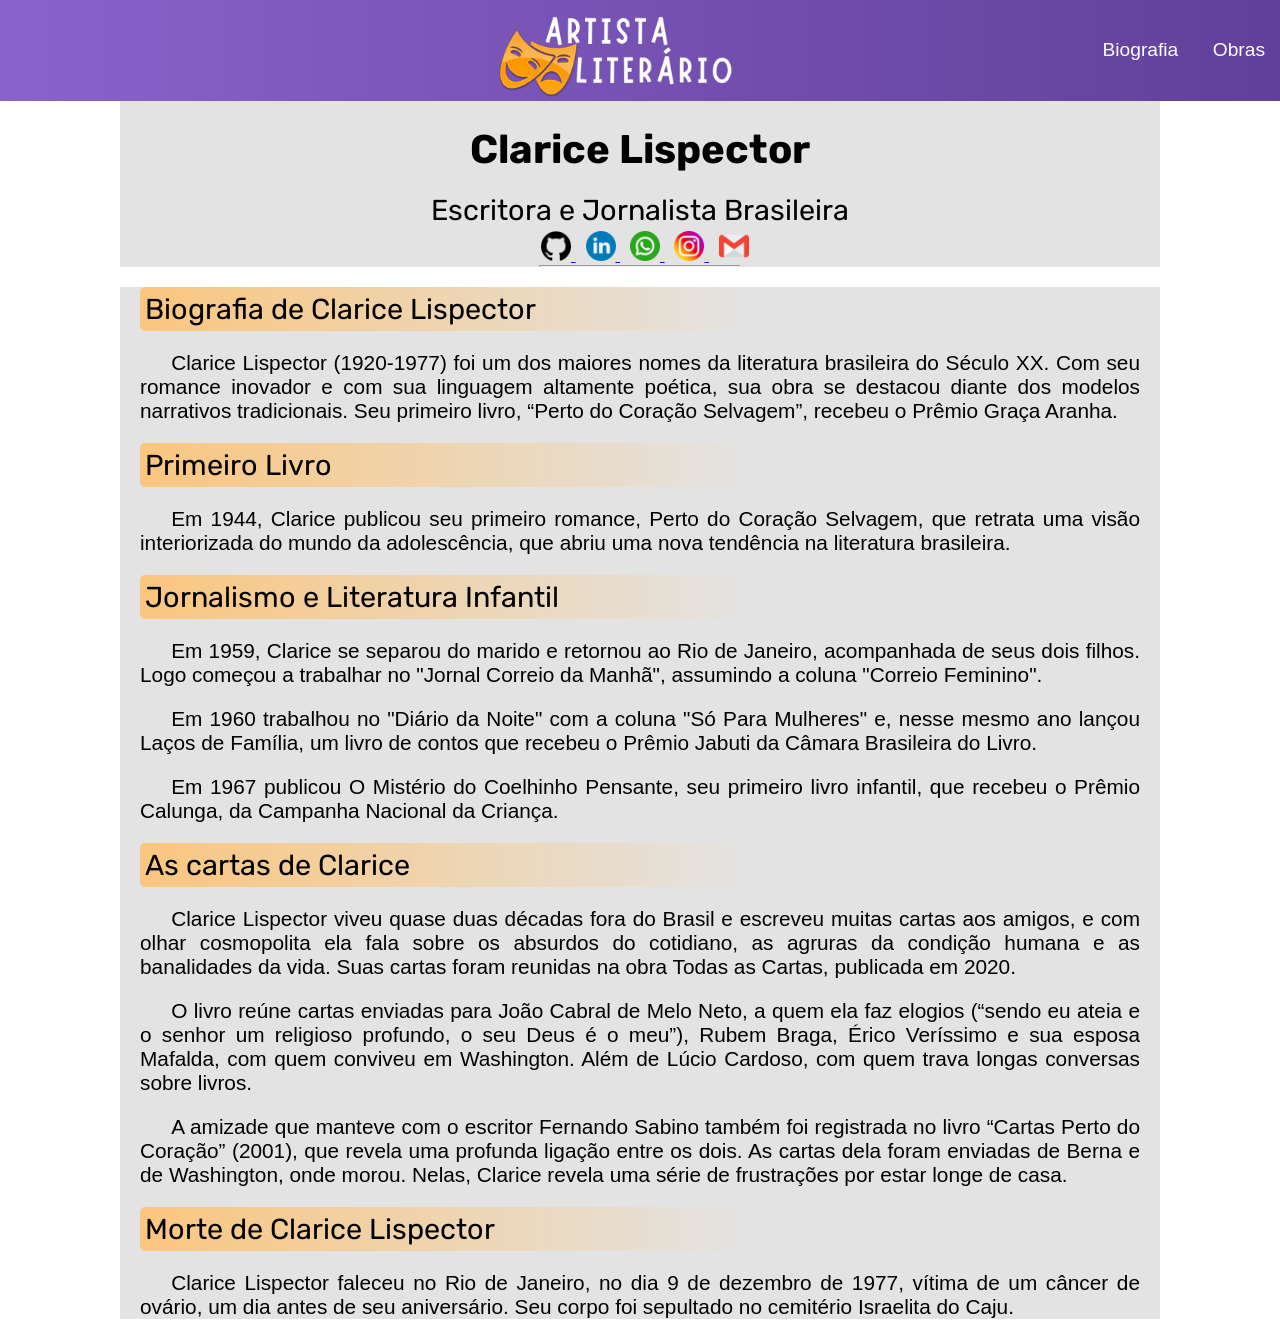
==== Faculdade/Site_Artista/index.html @ 5eda0602 "Atualização" ====
<!DOCTYPE html>
<html lang="pt-BR">
  <head>
    <meta charset="UTF-8" />
    <meta name="viewport" content="width=device-width, initial-scale=1.0" />
    <title>Artista Literário</title>
    <link rel="shortcut icon" href="favicon.ico" type="image/x-icon" />
    <link rel="stylesheet" href="style.css" />
  </head>

  <body>
    <header>
      <img src="imagens/logos/logo-1.1.png" alt="Logo Site" id="logo-header" />

      <nav id="caminhos">
        <a href="#">Biografia</a>
        <a href="#">Obras</a>
      </nav>
    </header>
    <main>
      <section id="corpo-conteudo">
        <h1>Clarice Lispector</h1>
        <h2 class="sub-conteudo">Escritora e Jornalista Brasileira</h2>
        <nav>
          <a href="https://github.com/Dev-Mateusrz">
            <img
              src="imagens/icones/github.png"
              alt="Logo GitHub"
              class="redes-sociais"
            />
          </a>
          <a href="https://www.linkedin.com/in/mateus-rodrigues-741440316/">
            <img
              src="imagens/icones/linkedin.png"
              alt="Logo Linkedin"
              class="redes-sociais"
            />
          </a>
          <a href="https://wa.me/qr/HX3PFXVALXNSA1 ">
            <img
              src="imagens/icones/whatsapp.png"
              alt="Logo Whatsapp"
              class="redes-sociais"
            />
          </a>
          <a href="https://www.instagram.com/dev_mateusrz?igsh=MXFpaDUzZHN6NTYwbg==">
            <img
              src="imagens/icones/social.png"
              alt="Logo Instagram"
              class="redes-sociais"
            />
          </a>
          <a href="mailto:mateus2608rodrigues@gmail.com">
            <img src="imagens/icones/gmail.png" alt="Logo Email" class="redes-sociais" />
          </a>
        </nav>
        <hr />
      </section>
      <section id="corpo-biografia">
        <h2 class="sub-biografia">Biografia de Clarice Lispector</h2>
        <p>
          Clarice Lispector (1920-1977) foi um dos maiores nomes da literatura brasileira
          do Século XX. Com seu romance inovador e com sua linguagem altamente poética,
          sua obra se destacou diante dos modelos narrativos tradicionais. Seu primeiro
          livro, “Perto do Coração Selvagem”, recebeu o Prêmio Graça Aranha.
        </p>
        <h2 class="sub-biografia">Primeiro Livro</h2>
        <p>
          Em 1944, Clarice publicou seu primeiro romance, Perto do Coração Selvagem, que
          retrata uma visão interiorizada do mundo da adolescência, que abriu uma nova
          tendência na literatura brasileira.
        </p>
        <h2 class="sub-biografia">Jornalismo e Literatura Infantil</h2>
        <p>
          Em 1959, Clarice se separou do marido e retornou ao Rio de Janeiro, acompanhada
          de seus dois filhos. Logo começou a trabalhar no "Jornal Correio da Manhã",
          assumindo a coluna "Correio Feminino".
        </p>
        <p>
          Em 1960 trabalhou no "Diário da Noite" com a coluna "Só Para Mulheres" e, nesse
          mesmo ano lançou Laços de Família, um livro de contos que recebeu o Prêmio
          Jabuti da Câmara Brasileira do Livro.
        </p>
        <p>
          Em 1967 publicou O Mistério do Coelhinho Pensante, seu primeiro livro infantil,
          que recebeu o Prêmio Calunga, da Campanha Nacional da Criança.
        </p>
        <h2 class="sub-biografia">As cartas de Clarice</h2>
        <p>
          Clarice Lispector viveu quase duas décadas fora do Brasil e escreveu muitas
          cartas aos amigos, e com olhar cosmopolita ela fala sobre os absurdos do
          cotidiano, as agruras da condição humana e as banalidades da vida. Suas cartas
          foram reunidas na obra Todas as Cartas, publicada em 2020.
        </p>
        <p>
          O livro reúne cartas enviadas para João Cabral de Melo Neto, a quem ela faz
          elogios (“sendo eu ateia e o senhor um religioso profundo, o seu Deus é o meu”),
          Rubem Braga, Érico Veríssimo e sua esposa Mafalda, com quem conviveu em
          Washington. Além de Lúcio Cardoso, com quem trava longas conversas sobre livros.
        </p>
        <p>
          A amizade que manteve com o escritor Fernando Sabino também foi registrada no
          livro “Cartas Perto do Coração” (2001), que revela uma profunda ligação entre os
          dois. As cartas dela foram enviadas de Berna e de Washington, onde morou. Nelas,
          Clarice revela uma série de frustrações por estar longe de casa.
        </p>
        <h2 class="sub-biografia">Morte de Clarice Lispector</h2>
        <p>
          Clarice Lispector faleceu no Rio de Janeiro, no dia 9 de dezembro de 1977,
          vítima de um câncer de ovário, um dia antes de seu aniversário. Seu corpo foi
          sepultado no cemitério Israelita do Caju.
        </p>
      </section>
    </main>
    <footer></footer>
  </body>
</html>
---- Faculdade/Site_Artista/style.css ----
@charset "UTF-8";
@import url('https://fonts.googleapis.com/css2?family=Rubik:ital,wght@0,300..900;1,300..900&display=swap');

* {
  margin: 0;
  padding: 0px;
}

body {
  font-family: Arial, Helvetica, sans-serif;
}

header {
  background-image: linear-gradient(to right, #8963ca, #61409b);
  text-align: center;
  padding-top: 10px;
  padding-left: 10px;
}

header > img {
  width: 300px;
  margin-bottom: -30px;
}

hr {
  margin: auto;
  width: 200px;
}

header > nav {
  position: relative;
  bottom: 40px;
  text-align: end;
}

header > nav > a {
  color: white;
  font-size: 1.2em;
  text-decoration: none;
  margin: 15px;
}

section {
  background-color: rgba(0, 0, 0, 0.11);
  margin: auto;
  max-width: 1000px;
  padding-left: 20px;
  padding-right: 20px;
}
section > h1 {
  font-family: 'Rubik', sans-serif;
  font-weight: bold;
  font-size: 2.5em;
  padding: 25px;
  margin-bottom: -25px;
}
.sub-conteudo {
  font-size: 1.8em;
  font-family: 'Rubik', sans-serif;
  font-weight: normal;
  padding-top: 20px;
  padding-bottom: 20px;
}
section#corpo-conteudo {
  text-align: center;
}

section#corpo-conteudo img {
  margin-top: -20px;
  padding-left: 10px;
  width: 30px;
}

section#corpo-biografia > p {
  font-size: 1.3em;
  margin-bottom: 20px;
  text-align: justify;
  text-indent: 1.5em;
}

.sub-biografia {
  background-image: linear-gradient(to right, #fac67e, #fdb55000);
  font-size: 1.8em;
  font-family: 'Rubik', sans-serif;
  font-weight: normal;
  max-width: 600px;
  padding: 5px;
  margin-top: 20px;
  margin-bottom: 20px;
  border-radius: 5px 0px 0px 5px;
}
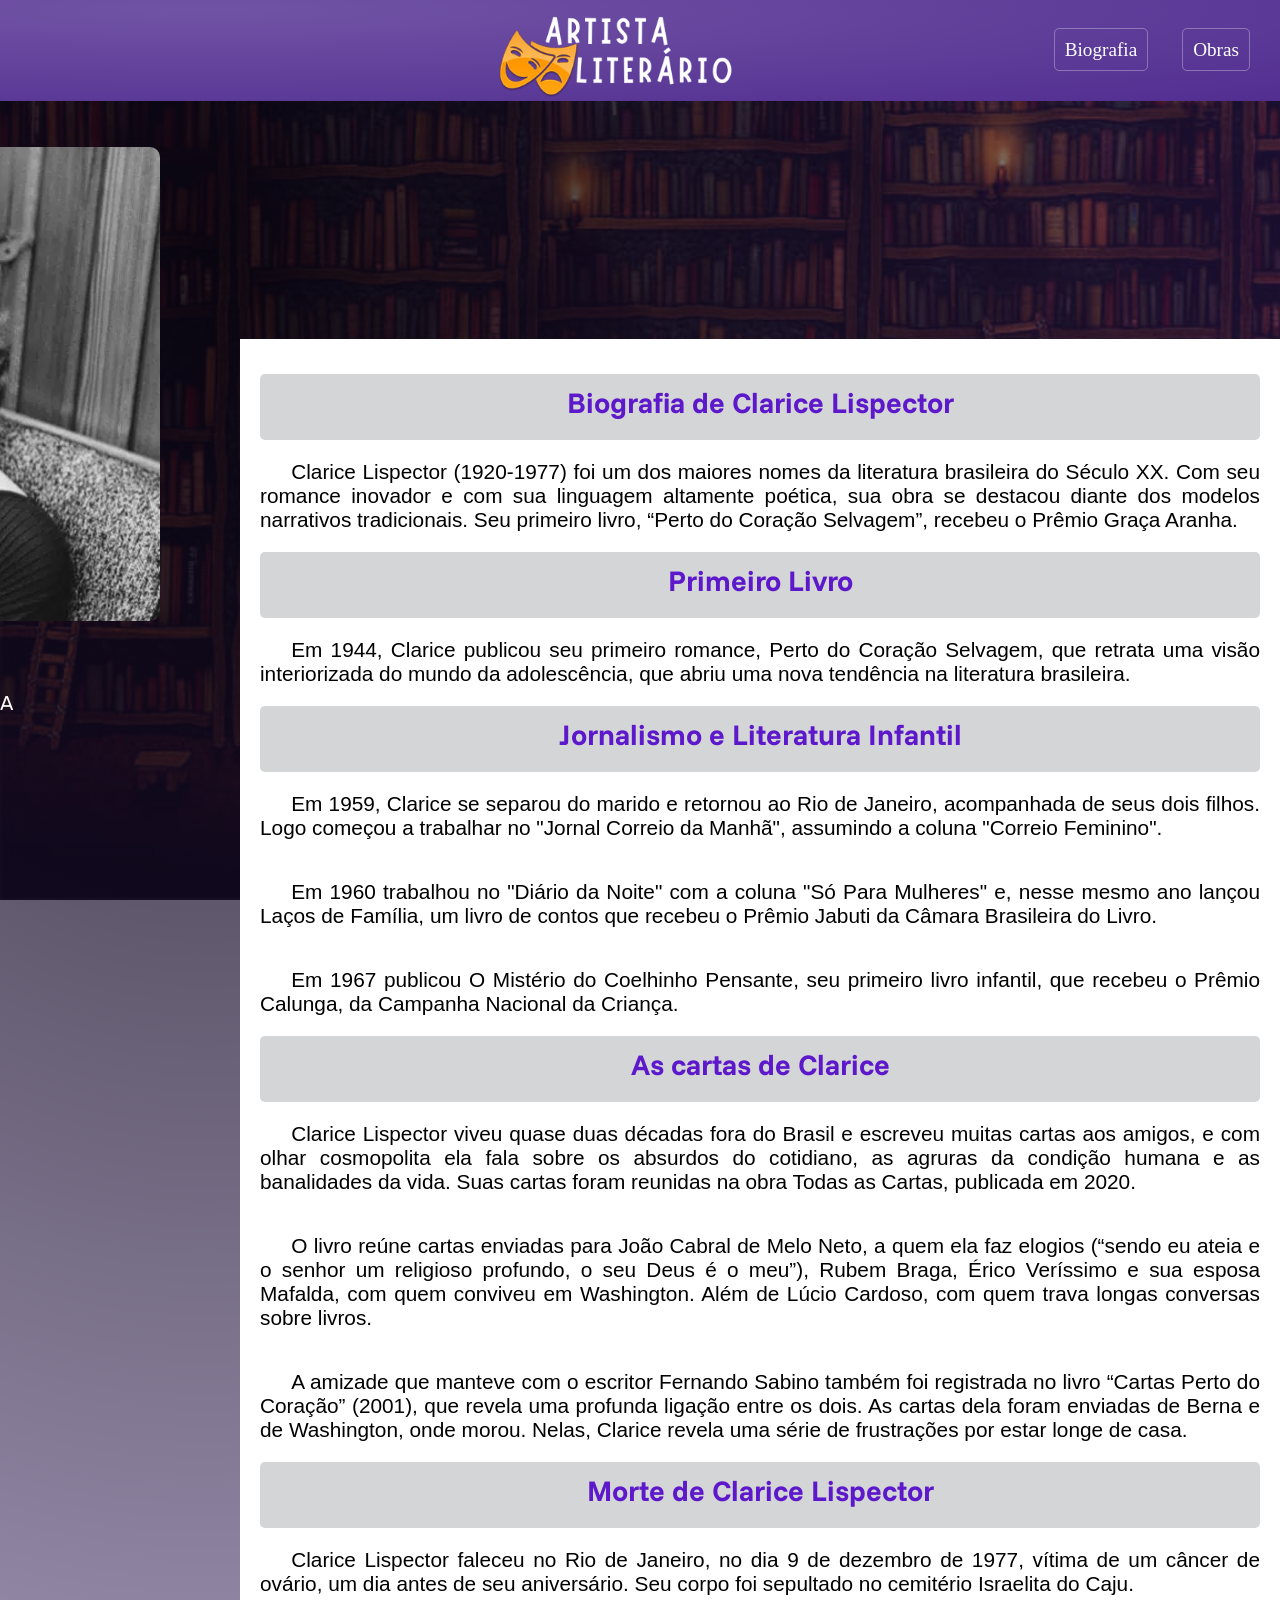
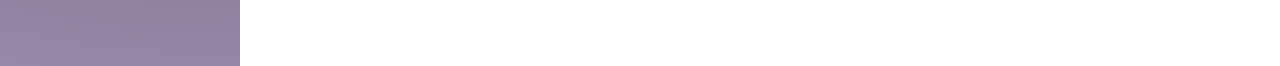
==== commit 3afbe398: "Nenhum pouco responsivo" ====
--- a/Faculdade/Site_Artista/index.html
+++ b/Faculdade/Site_Artista/index.html
@@ -55,6 +55,9 @@
           </a>
         </nav>
         <hr />
+      </section>
+      <section id="perfil">
+        <img src="imagens/clarice_lispectror.webp" alt="" />
       </section>
       <section id="corpo-biografia">
         <h2 class="sub-biografia">Biografia de Clarice Lispector</h2>
--- a/Faculdade/Site_Artista/style.css
+++ b/Faculdade/Site_Artista/style.css
@@ -1,4 +1,5 @@
 @charset "UTF-8";
+@import url('https://fonts.googleapis.com/css2?family=Funnel+Sans:ital,wght@0,300..800;1,300..800&display=swap');
 @import url('https://fonts.googleapis.com/css2?family=Rubik:ital,wght@0,300..900;1,300..900&display=swap');
 
 * {
@@ -7,11 +8,19 @@
 }
 
 body {
-  font-family: Arial, Helvetica, sans-serif;
+  background-image: url(imagens/fundo.jpg);
+  background-repeat: no-repeat;
+  background-attachment: fixed;
+  background-size: cover;
 }
 
 header {
-  background-image: linear-gradient(to right, #8963ca, #61409b);
+  background: #522e91;
+  background-image: radial-gradient(
+    farthest-corner at 16% 10%,
+    hsla(0, 0%, 100%, 0.18) 0,
+    hsla(0, 0%, 100%, 0) 100%
+  );
   text-align: center;
   padding-top: 10px;
   padding-left: 10px;
@@ -34,18 +43,39 @@
 }
 
 header > nav > a {
+  text-decoration: none;
   color: white;
   font-size: 1.2em;
-  text-decoration: none;
-  margin: 15px;
+  margin-right: 30px;
+  padding: 10px;
+  border-radius: 5px;
+  border: 1px solid hsla(0, 0%, 100%, 0.3);
+}
+
+header > nav > a:hover {
+  border-radius: 5px;
+  font-size: 1.2em;
+  border: 1px solid hsla(0, 100%, 100%);
+  transition: border 0.2s ease-in;
+}
+
+main {
+  background: #522e9165;
+  background-image: radial-gradient(
+    farthest-corner at 16% 10%,
+    hsla(0, 0%, 0%, 0.726) 0,
+    hsla(0, 0%, 100%, 0) 100%
+  );
 }
 
 section {
-  background-color: rgba(0, 0, 0, 0.11);
-  margin: auto;
+  display: block;
+  background-color: rgb(255, 255, 255);
+  margin-left: auto;
   max-width: 1000px;
   padding-left: 20px;
   padding-right: 20px;
+  padding-bottom: 50px;
 }
 section > h1 {
   font-family: 'Rubik', sans-serif;
@@ -54,15 +84,33 @@
   padding: 25px;
   margin-bottom: -25px;
 }
+
+section#perfil {
+  background-color: rgba(255, 255, 255, 0);
+  position: relative;
+  bottom: 150px;
+  right: 800px;
+}
+
+section#perfil img {
+  width: 700px;
+  border-radius: 10px;
+}
+
 .sub-conteudo {
+  font-variant: small-caps;
   font-size: 1.8em;
   font-family: 'Rubik', sans-serif;
   font-weight: normal;
-  padding-top: 20px;
   padding-bottom: 20px;
 }
 section#corpo-conteudo {
+  color: white;
   text-align: center;
+  background-color: rgba(255, 255, 255, 0);
+  position: relative;
+  bottom: -510px;
+  right: 940px;
 }
 
 section#corpo-conteudo img {
@@ -71,21 +119,29 @@
   width: 30px;
 }
 
+section#corpo-biografia {
+  margin-top: -38%;
+  padding-top: 35px;
+}
+
 section#corpo-biografia > p {
+  font-family: Helvetica, sans-serif;
+  font-weight: lighter;
   font-size: 1.3em;
-  margin-bottom: 20px;
   text-align: justify;
   text-indent: 1.5em;
+  padding-top: 20px;
+  padding-bottom: 20px;
 }
 
 .sub-biografia {
-  background-image: linear-gradient(to right, #fac67e, #fdb55000);
+  background-color: rgb(212, 213, 214);
+  color: rgb(92, 24, 202);
+  font-family: 'Funnel Sans', sans-serif;
   font-size: 1.8em;
-  font-family: 'Rubik', sans-serif;
-  font-weight: normal;
-  max-width: 600px;
-  padding: 5px;
-  margin-top: 20px;
-  margin-bottom: 20px;
-  border-radius: 5px 0px 0px 5px;
+  font-weight: bold;
+  text-align: center;
+  padding-top: 10px;
+  padding-bottom: 20px;
+  border-radius: 5px;
 }
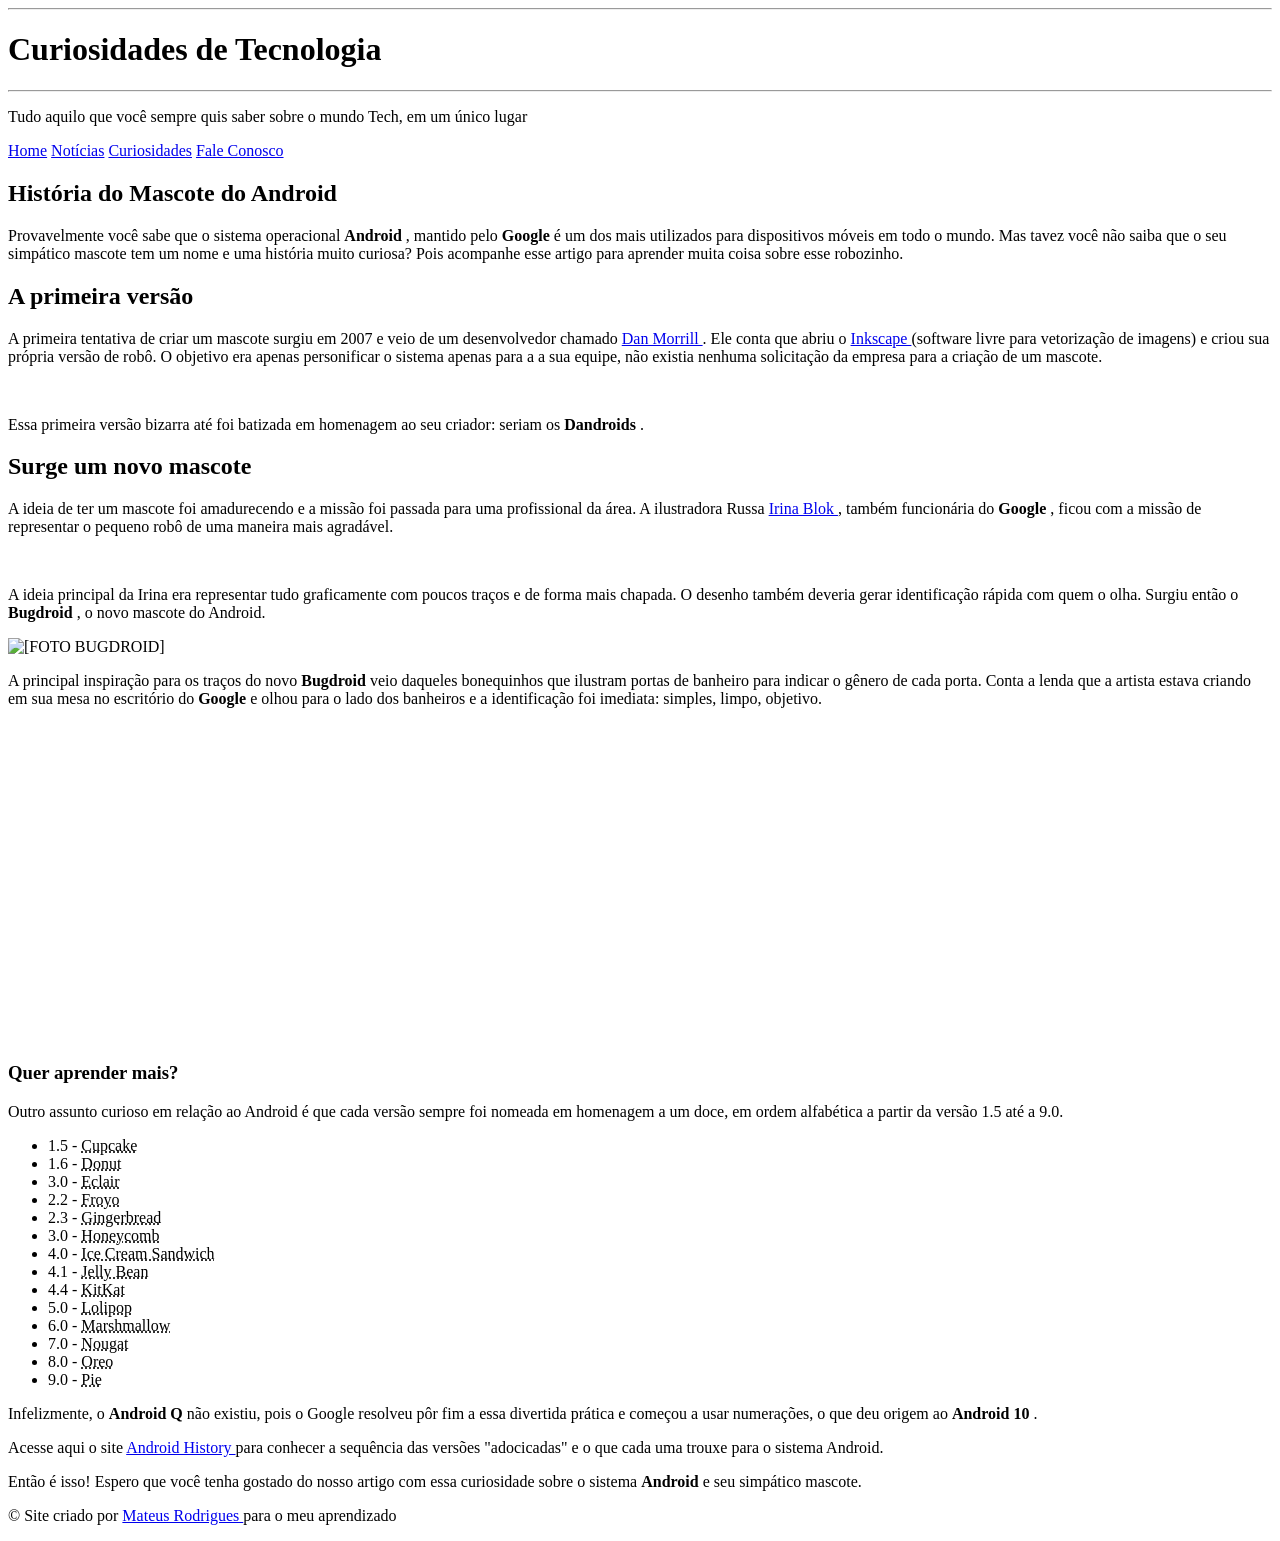
==== commit 261d8363: "atualização" ====
--- a/Faculdade/Site_Artista/index.html
+++ b/Faculdade/Site_Artista/index.html
@@ -3,118 +3,248 @@
   <head>
     <meta charset="UTF-8" />
     <meta name="viewport" content="width=device-width, initial-scale=1.0" />
-    <title>Artista Literário</title>
+    <title>Site do Android</title>
     <link rel="shortcut icon" href="favicon.ico" type="image/x-icon" />
     <link rel="stylesheet" href="style.css" />
   </head>
-
   <body>
     <header>
-      <img src="imagens/logos/logo-1.1.png" alt="Logo Site" id="logo-header" />
+      <hr />
+      <h1>Curiosidades de Tecnologia</h1>
+      <hr />
+      <p>Tudo aquilo que você sempre quis saber sobre o mundo Tech, em um único lugar</p>
 
-      <nav id="caminhos">
-        <a href="#">Biografia</a>
-        <a href="#">Obras</a>
+      <nav>
+        <a href="#">Home</a>
+        <a href="#">Notícias</a>
+        <a href="#">Curiosidades</a>
+        <a href="#">Fale Conosco</a>
       </nav>
     </header>
     <main>
-      <section id="corpo-conteudo">
-        <h1>Clarice Lispector</h1>
-        <h2 class="sub-conteudo">Escritora e Jornalista Brasileira</h2>
-        <nav>
-          <a href="https://github.com/Dev-Mateusrz">
-            <img
-              src="imagens/icones/github.png"
-              alt="Logo GitHub"
-              class="redes-sociais"
-            />
-          </a>
-          <a href="https://www.linkedin.com/in/mateus-rodrigues-741440316/">
-            <img
-              src="imagens/icones/linkedin.png"
-              alt="Logo Linkedin"
-              class="redes-sociais"
-            />
-          </a>
-          <a href="https://wa.me/qr/HX3PFXVALXNSA1 ">
-            <img
-              src="imagens/icones/whatsapp.png"
-              alt="Logo Whatsapp"
-              class="redes-sociais"
-            />
-          </a>
-          <a href="https://www.instagram.com/dev_mateusrz?igsh=MXFpaDUzZHN6NTYwbg==">
-            <img
-              src="imagens/icones/social.png"
-              alt="Logo Instagram"
-              class="redes-sociais"
-            />
-          </a>
-          <a href="mailto:mateus2608rodrigues@gmail.com">
-            <img src="imagens/icones/gmail.png" alt="Logo Email" class="redes-sociais" />
-          </a>
-        </nav>
-        <hr />
-      </section>
-      <section id="perfil">
-        <img src="imagens/clarice_lispectror.webp" alt="" />
-      </section>
-      <section id="corpo-biografia">
-        <h2 class="sub-biografia">Biografia de Clarice Lispector</h2>
-        <p>
-          Clarice Lispector (1920-1977) foi um dos maiores nomes da literatura brasileira
-          do Século XX. Com seu romance inovador e com sua linguagem altamente poética,
-          sua obra se destacou diante dos modelos narrativos tradicionais. Seu primeiro
-          livro, “Perto do Coração Selvagem”, recebeu o Prêmio Graça Aranha.
-        </p>
-        <h2 class="sub-biografia">Primeiro Livro</h2>
-        <p>
-          Em 1944, Clarice publicou seu primeiro romance, Perto do Coração Selvagem, que
-          retrata uma visão interiorizada do mundo da adolescência, que abriu uma nova
-          tendência na literatura brasileira.
-        </p>
-        <h2 class="sub-biografia">Jornalismo e Literatura Infantil</h2>
-        <p>
-          Em 1959, Clarice se separou do marido e retornou ao Rio de Janeiro, acompanhada
-          de seus dois filhos. Logo começou a trabalhar no "Jornal Correio da Manhã",
-          assumindo a coluna "Correio Feminino".
-        </p>
-        <p>
-          Em 1960 trabalhou no "Diário da Noite" com a coluna "Só Para Mulheres" e, nesse
-          mesmo ano lançou Laços de Família, um livro de contos que recebeu o Prêmio
-          Jabuti da Câmara Brasileira do Livro.
-        </p>
-        <p>
-          Em 1967 publicou O Mistério do Coelhinho Pensante, seu primeiro livro infantil,
-          que recebeu o Prêmio Calunga, da Campanha Nacional da Criança.
-        </p>
-        <h2 class="sub-biografia">As cartas de Clarice</h2>
-        <p>
-          Clarice Lispector viveu quase duas décadas fora do Brasil e escreveu muitas
-          cartas aos amigos, e com olhar cosmopolita ela fala sobre os absurdos do
-          cotidiano, as agruras da condição humana e as banalidades da vida. Suas cartas
-          foram reunidas na obra Todas as Cartas, publicada em 2020.
-        </p>
-        <p>
-          O livro reúne cartas enviadas para João Cabral de Melo Neto, a quem ela faz
-          elogios (“sendo eu ateia e o senhor um religioso profundo, o seu Deus é o meu”),
-          Rubem Braga, Érico Veríssimo e sua esposa Mafalda, com quem conviveu em
-          Washington. Além de Lúcio Cardoso, com quem trava longas conversas sobre livros.
-        </p>
-        <p>
-          A amizade que manteve com o escritor Fernando Sabino também foi registrada no
-          livro “Cartas Perto do Coração” (2001), que revela uma profunda ligação entre os
-          dois. As cartas dela foram enviadas de Berna e de Washington, onde morou. Nelas,
-          Clarice revela uma série de frustrações por estar longe de casa.
-        </p>
-        <h2 class="sub-biografia">Morte de Clarice Lispector</h2>
-        <p>
-          Clarice Lispector faleceu no Rio de Janeiro, no dia 9 de dezembro de 1977,
-          vítima de um câncer de ovário, um dia antes de seu aniversário. Seu corpo foi
-          sepultado no cemitério Israelita do Caju.
-        </p>
-      </section>
+      <article>
+        <h1>História do Mascote do Android</h1>
+        <p>
+          Provavelmente você sabe que o sistema operacional
+          <strong>Android</strong>
+          , mantido pelo
+          <strong>Google</strong>
+          é um dos mais utilizados para dispositivos móveis em todo o mundo. Mas tavez
+          você não saiba que o seu simpático mascote tem um nome e uma história muito
+          curiosa? Pois acompanhe esse artigo para aprender muita coisa sobre esse
+          robozinho.
+        </p>
+        <h2>A primeira versão</h2>
+        <p>
+          A primeira tentativa de criar um mascote surgiu em 2007 e veio de um
+          desenvolvedor chamado
+          <a
+            href="https://androidcommunity.com/dan-morrill-shows-us-the-android-mascot-that-almost-was-20130103/"
+            hreflang="pt-BR"
+            target="_blank"
+            rel="external"
+            class="links"
+          >
+            Dan Morrill
+          </a>
+          . Ele conta que abriu o
+          <a
+            href="https://inkscape.org/pt-br/"
+            hreflang="pt-BR"
+            target="_blank"
+            rel="external"
+            class="links"
+          >
+            Inkscape
+          </a>
+          (software livre para vetorização de imagens) e criou sua própria versão de robô.
+          O objetivo era apenas personificar o sistema apenas para a a sua equipe, não
+          existia nenhuma solicitação da empresa para a criação de um mascote.
+        </p>
+        <picture>
+          <source
+            media="(max-width: 600px)"
+            srcset="pacote-projeto/imagens/dan-droids-pq.png"
+          />
+          <img src="pacote-projeto/imagens/dan-droids.png" alt="[FOTO VERSÃO ANDROID]" />
+        </picture>
+        <p>
+          Essa primeira versão bizarra até foi batizada em homenagem ao seu criador:
+          seriam os
+          <strong>Dandroids</strong>
+          .
+        </p>
+        <h2>Surge um novo mascote</h2>
+        <p>
+          A ideia de ter um mascote foi amadurecendo e a missão foi passada para uma
+          profissional da área. A ilustradora Russa
+          <a
+            href="https://www.irinablok.com/"
+            hreflang="pt-br"
+            target="_blank"
+            rel="external"
+            class="links"
+          >
+            Irina Blok
+          </a>
+          , também funcionária do
+          <strong>Google</strong>
+          , ficou com a missão de representar o pequeno robô de uma maneira mais
+          agradável.
+        </p>
+        <picture>
+          <source
+            media="(max-width: 600px)"
+            srcset="pacote-projeto/imagens/irina-blok-pq.jpg"
+          />
+          <img src="pacote-projeto/imagens/irina-blok.jpg" alt="[FOTO IRINA BLOK]" />
+        </picture>
+        <p>
+          A ideia principal da Irina era representar tudo graficamente com poucos traços e
+          de forma mais chapada. O desenho também deveria gerar identificação rápida com
+          quem o olha. Surgiu então o
+          <strong>Bugdroid</strong>
+          , o novo mascote do Android.
+        </p>
+        <div id="img-bugdroid">
+          <img
+            src="pacote-projeto/imagens/bugdroid.png"
+            alt="[FOTO BUGDROID]"
+            id="bugdroid"
+            width="300px"
+          />
+        </div>
+        <p>
+          A principal inspiração para os traços do novo
+          <strong>Bugdroid</strong>
+          veio daqueles bonequinhos que ilustram portas de banheiro para indicar o gênero
+          de cada porta. Conta a lenda que a artista estava criando em sua mesa no
+          escritório do
+          <strong>Google</strong>
+          e olhou para o lado dos banheiros e a identificação foi imediata: simples,
+          limpo, objetivo.
+        </p>
+      </article>
+      <div class="video">
+        <iframe
+          width="560"
+          height="315"
+          src="https://www.youtube.com/embed/l2UDgpLz20M?si=90vuz01D_WdHDLEZ"
+          title="YouTube video player"
+          frameborder="0"
+          allow="accelerometer; autoplay; clipboard-write; encrypted-media; gyroscope; picture-in-picture; web-share"
+          referrerpolicy="strict-origin-when-cross-origin"
+          allowfullscreen
+        ></iframe>
+      </div>
+      <aside>
+        <h3>Quer aprender mais?</h3>
+        <p>
+          Outro assunto curioso em relação ao Android é que cada versão sempre foi nomeada
+          em homenagem a um doce, em ordem alfabética a partir da versão 1.5 até a 9.0.
+        </p>
+        <ul>
+          <li>
+            1.5 -
+            <abbr title="Bolo de Copo">Cupcake</abbr>
+          </li>
+          <li>
+            1.6 -
+            <abbr title="Rosquinha">Donut</abbr>
+          </li>
+          <li>
+            3.0 -
+            <abbr title="Bomba">Eclair</abbr>
+          </li>
+          <li>
+            2.2 -
+            <abbr title="Iogurte Congelado">Froyo</abbr>
+          </li>
+          <li>
+            2.3 -
+            <abbr title="Biscoito de Gengibre">Gingerbread</abbr>
+          </li>
+          <li>
+            3.0 -
+            <abbr title="Favo de Mel">Honeycomb</abbr>
+          </li>
+          <li>
+            4.0 -
+            <abbr title="Sanduíche de Sorvete">Ice Cream Sandwich</abbr>
+          </li>
+          <li>
+            4.1 -
+            <abbr title="Jujuba">Jelly Bean</abbr>
+          </li>
+          <li>
+            4.4 -
+            <abbr title="KitKat">KitKat</abbr>
+          </li>
+          <li>
+            5.0 -
+            <abbr title="Pirulito">Lolipop</abbr>
+          </li>
+          <li>
+            6.0 -
+            <abbr title="Marshmallow">Marshmallow</abbr>
+          </li>
+          <li>
+            7.0 -
+            <abbr title="Torrone">Nougat</abbr>
+          </li>
+          <li>
+            8.0 -
+            <abbr title="Oreo">Oreo</abbr>
+          </li>
+          <li>
+            9.0 -
+            <abbr title="Torta">Pie</abbr>
+          </li>
+        </ul>
+        <p>
+          Infelizmente, o
+          <strong>Android Q</strong>
+          não existiu, pois o Google resolveu pôr fim a essa divertida prática e começou a
+          usar numerações, o que deu origem ao
+          <strong>Android 10</strong>
+          .
+        </p>
+        <p>
+          Acesse aqui o site
+          <a
+            href="https://www.android.com/intl/pt-BR_br/what-is-android/"
+            hreflang="pt-BR"
+            target="_blank"
+            rel="external"
+            class="links"
+          >
+            Android History
+          </a>
+          para conhecer a sequência das versões "adocicadas" e o que cada uma trouxe para
+          o sistema Android.
+        </p>
+      </aside>
+      <p>
+        Então é isso! Espero que você tenha gostado do nosso artigo com essa curiosidade
+        sobre o sistema
+        <strong>Android</strong>
+        e seu simpático mascote.
+      </p>
     </main>
-    <footer></footer>
+    <footer>
+      <p>
+        &copy; Site criado por
+        <a
+          href="https://x.com/iam_tteuw021?mx=2"
+          hreflang="pt-BR"
+          target="_blank"
+          rel="external"
+          class="link-especial"
+        >
+          Mateus Rodrigues
+        </a>
+        para o meu aprendizado
+      </p>
+    </footer>
   </body>
 </html>
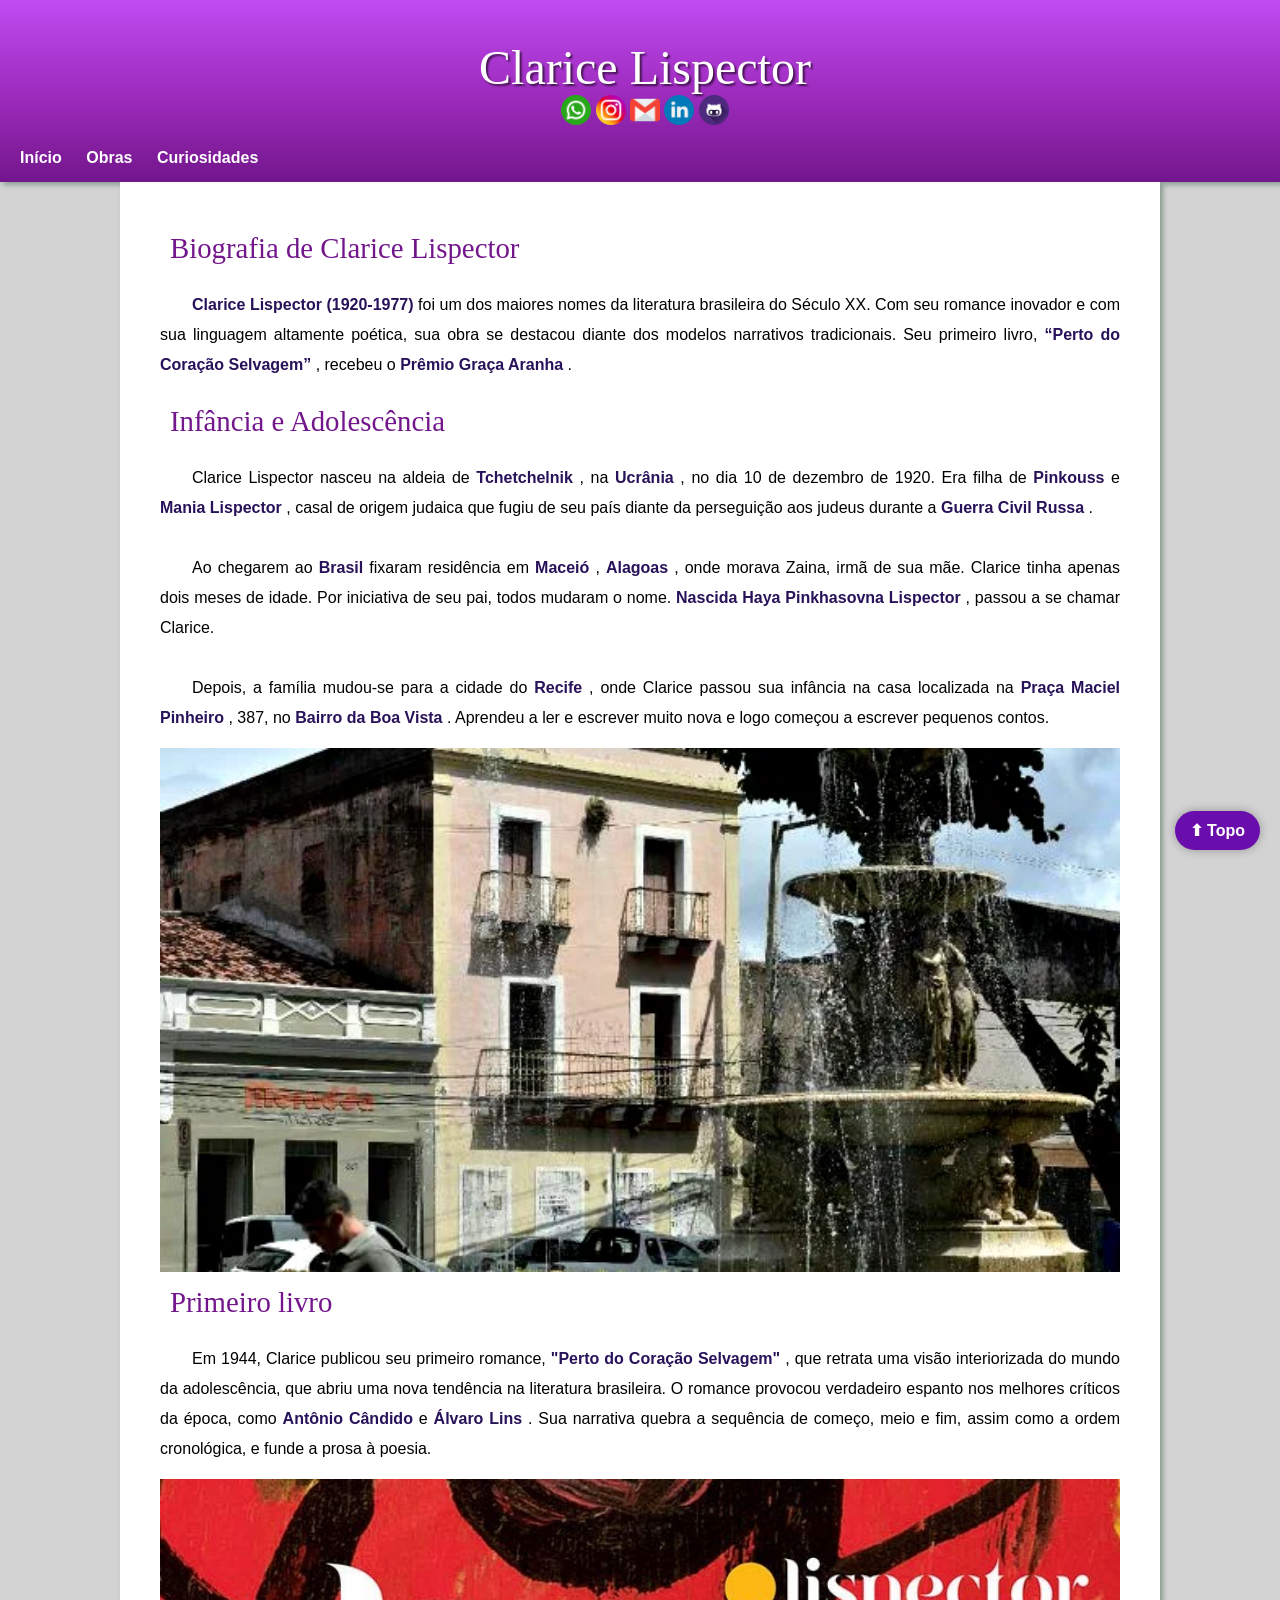
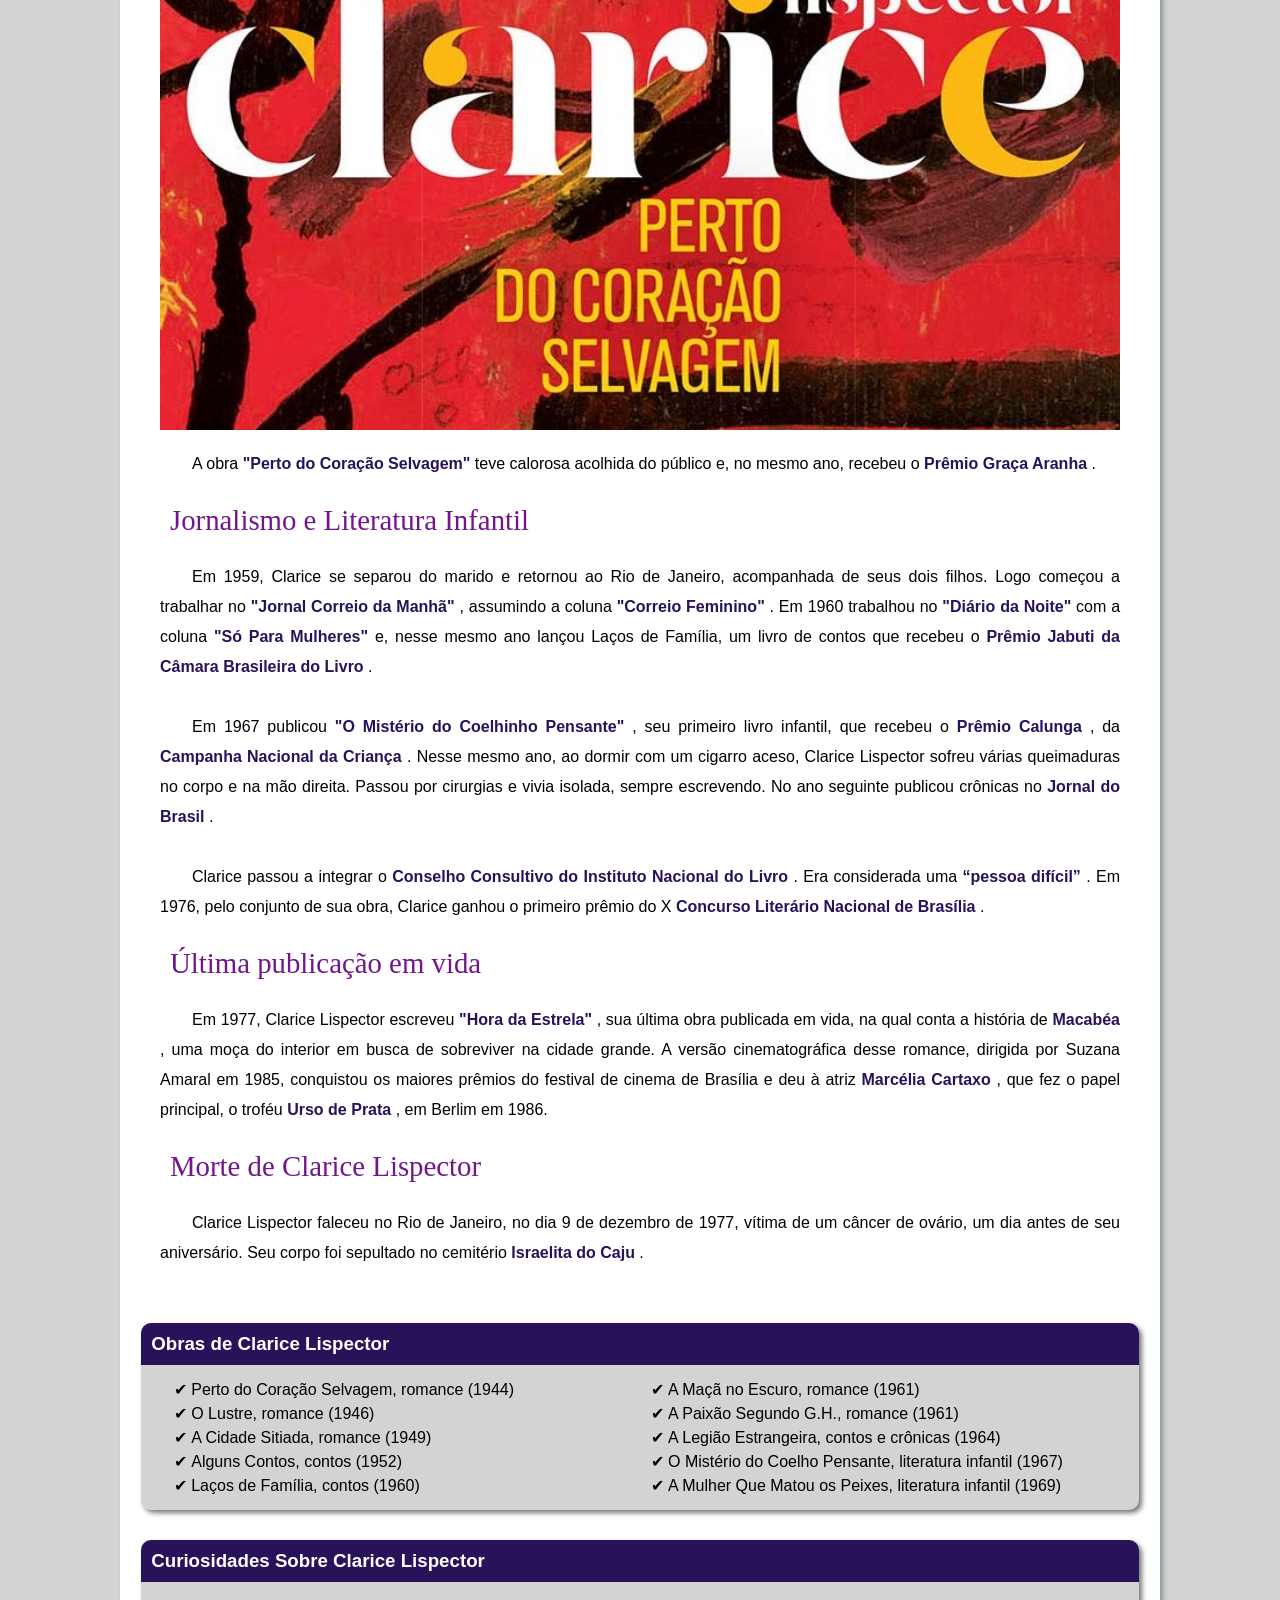
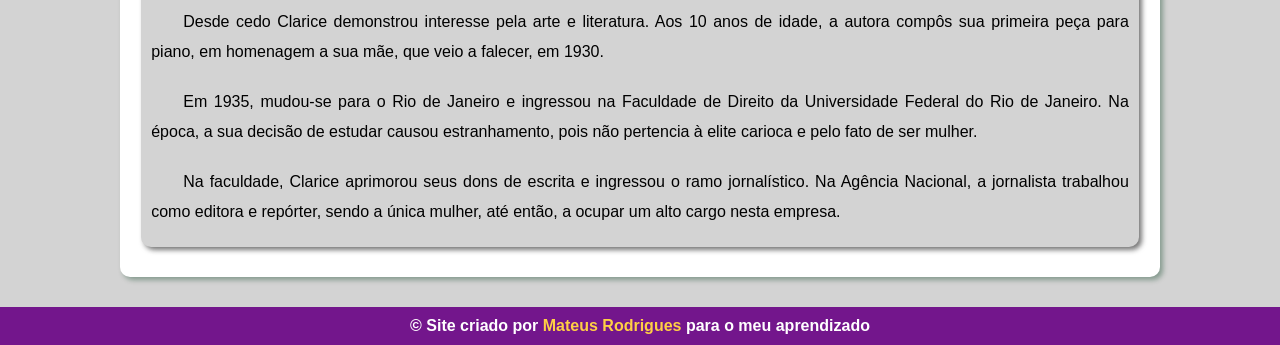
==== commit 60114719: "Atualização" ====
--- a/Faculdade/Site_Artista/index.html
+++ b/Faculdade/Site_Artista/index.html
@@ -3,248 +3,229 @@
   <head>
     <meta charset="UTF-8" />
     <meta name="viewport" content="width=device-width, initial-scale=1.0" />
-    <title>Site do Android</title>
-    <link rel="shortcut icon" href="favicon.ico" type="image/x-icon" />
-    <link rel="stylesheet" href="style.css" />
+    <title>Artista Literário</title>
+    <link rel="shortcut icon" href="src/imagens/icons/favicon.ico" type="image/x-icon" />
+    <link rel="stylesheet" href="src/styles/style.css" />
   </head>
   <body>
     <header>
-      <hr />
-      <h1>Curiosidades de Tecnologia</h1>
-      <hr />
-      <p>Tudo aquilo que você sempre quis saber sobre o mundo Tech, em um único lugar</p>
+      <h1>Clarice Lispector</h1>
+      <div id="redes-sociais">
+        <img src="src/imagens/icons/whatsapp.png" alt="Icone Whatsapp" />
+        <img src="src/imagens/icons/social.png" alt="Icone Instagram" />
+        <img src="src/imagens/icons/gmail.png" alt="Icone Gmail" />
+        <img src="src/imagens/icons/linkedin.png" alt="Icone Linkedin" />
+        <img src="src/imagens/icons/github.png" alt="Icone GitHub" />
+      </div>
 
       <nav>
-        <a href="#">Home</a>
-        <a href="#">Notícias</a>
-        <a href="#">Curiosidades</a>
-        <a href="#">Fale Conosco</a>
+        <a href="#inicio">Início</a>
+        <a href="#obras">Obras</a>
+        <a href="#curiosidades">Curiosidades</a>
       </nav>
     </header>
     <main>
-      <article>
-        <h1>História do Mascote do Android</h1>
-        <p>
-          Provavelmente você sabe que o sistema operacional
-          <strong>Android</strong>
-          , mantido pelo
-          <strong>Google</strong>
-          é um dos mais utilizados para dispositivos móveis em todo o mundo. Mas tavez
-          você não saiba que o seu simpático mascote tem um nome e uma história muito
-          curiosa? Pois acompanhe esse artigo para aprender muita coisa sobre esse
-          robozinho.
-        </p>
-        <h2>A primeira versão</h2>
-        <p>
-          A primeira tentativa de criar um mascote surgiu em 2007 e veio de um
-          desenvolvedor chamado
-          <a
-            href="https://androidcommunity.com/dan-morrill-shows-us-the-android-mascot-that-almost-was-20130103/"
-            hreflang="pt-BR"
-            target="_blank"
-            rel="external"
-            class="links"
-          >
-            Dan Morrill
-          </a>
-          . Ele conta que abriu o
-          <a
-            href="https://inkscape.org/pt-br/"
-            hreflang="pt-BR"
-            target="_blank"
-            rel="external"
-            class="links"
-          >
-            Inkscape
-          </a>
-          (software livre para vetorização de imagens) e criou sua própria versão de robô.
-          O objetivo era apenas personificar o sistema apenas para a a sua equipe, não
-          existia nenhuma solicitação da empresa para a criação de um mascote.
+      <article id="inicio">
+        <h1>Biografia de Clarice Lispector</h1>
+        <p>
+          <strong>Clarice Lispector (1920-1977)</strong>
+          foi um dos maiores nomes da literatura brasileira do Século XX. Com seu romance
+          inovador e com sua linguagem altamente poética, sua obra se destacou diante dos
+          modelos narrativos tradicionais. Seu primeiro livro,
+          <strong>“Perto do Coração Selvagem”</strong>
+          , recebeu o
+          <strong>Prêmio Graça Aranha</strong>
+          .
+        </p>
+        <h2>Infância e Adolescência</h2>
+        <p>
+          Clarice Lispector nasceu na aldeia de
+          <strong>Tchetchelnik</strong>
+          , na
+          <strong>Ucrânia</strong>
+          , no dia 10 de dezembro de 1920. Era filha de
+          <strong>Pinkouss</strong>
+          e
+          <strong>Mania Lispector</strong>
+          , casal de origem judaica que fugiu de seu país diante da perseguição aos judeus
+          durante a
+          <strong>Guerra Civil Russa</strong>
+          .
+        </p>
+        <p>
+          Ao chegarem ao
+          <strong>Brasil</strong>
+          fixaram residência em
+          <strong>Maceió</strong>
+          ,
+          <strong>Alagoas</strong>
+          , onde morava Zaina, irmã de sua mãe. Clarice tinha apenas dois meses de idade.
+          Por iniciativa de seu pai, todos mudaram o nome.
+          <strong>Nascida Haya Pinkhasovna Lispector</strong>
+          , passou a se chamar Clarice.
+        </p>
+        <p>
+          Depois, a família mudou-se para a cidade do
+          <strong>Recife</strong>
+          , onde Clarice passou sua infância na casa localizada na
+          <strong>Praça Maciel Pinheiro</strong>
+          , 387, no
+          <strong>Bairro da Boa Vista</strong>
+          . Aprendeu a ler e escrever muito nova e logo começou a escrever pequenos
+          contos.
         </p>
         <picture>
           <source
             media="(max-width: 600px)"
-            srcset="pacote-projeto/imagens/dan-droids-pq.png"
+            srcset="src/imagens/Imagens/infancia-pequeno.jpg"
           />
-          <img src="pacote-projeto/imagens/dan-droids.png" alt="[FOTO VERSÃO ANDROID]" />
+          <img
+            src="src/imagens/Imagens/infancia-grande.webp"
+            alt="[FOTO VERSÃO ANDROID]"
+          />
         </picture>
-        <p>
-          Essa primeira versão bizarra até foi batizada em homenagem ao seu criador:
-          seriam os
-          <strong>Dandroids</strong>
-          .
-        </p>
-        <h2>Surge um novo mascote</h2>
-        <p>
-          A ideia de ter um mascote foi amadurecendo e a missão foi passada para uma
-          profissional da área. A ilustradora Russa
-          <a
-            href="https://www.irinablok.com/"
-            hreflang="pt-br"
-            target="_blank"
-            rel="external"
-            class="links"
-          >
-            Irina Blok
-          </a>
-          , também funcionária do
-          <strong>Google</strong>
-          , ficou com a missão de representar o pequeno robô de uma maneira mais
-          agradável.
+        <h2>Primeiro livro</h2>
+        <p>
+          Em 1944, Clarice publicou seu primeiro romance,
+          <strong>"Perto do Coração Selvagem"</strong>
+          , que retrata uma visão interiorizada do mundo da adolescência, que abriu uma
+          nova tendência na literatura brasileira. O romance provocou verdadeiro espanto
+          nos melhores críticos da época, como
+          <strong>Antônio Cândido</strong>
+          e
+          <strong>Álvaro Lins</strong>
+          . Sua narrativa quebra a sequência de começo, meio e fim, assim como a ordem
+          cronológica, e funde a prosa à poesia.
         </p>
         <picture>
           <source
             media="(max-width: 600px)"
             srcset="pacote-projeto/imagens/irina-blok-pq.jpg"
           />
-          <img src="pacote-projeto/imagens/irina-blok.jpg" alt="[FOTO IRINA BLOK]" />
+          <img src="src/imagens/Imagens/primeiro-livro.jpg" alt="[FOTO IRINA BLOK]" />
         </picture>
         <p>
-          A ideia principal da Irina era representar tudo graficamente com poucos traços e
-          de forma mais chapada. O desenho também deveria gerar identificação rápida com
-          quem o olha. Surgiu então o
-          <strong>Bugdroid</strong>
-          , o novo mascote do Android.
-        </p>
-        <div id="img-bugdroid">
-          <img
-            src="pacote-projeto/imagens/bugdroid.png"
-            alt="[FOTO BUGDROID]"
-            id="bugdroid"
-            width="300px"
-          />
-        </div>
-        <p>
-          A principal inspiração para os traços do novo
-          <strong>Bugdroid</strong>
-          veio daqueles bonequinhos que ilustram portas de banheiro para indicar o gênero
-          de cada porta. Conta a lenda que a artista estava criando em sua mesa no
-          escritório do
-          <strong>Google</strong>
-          e olhou para o lado dos banheiros e a identificação foi imediata: simples,
-          limpo, objetivo.
+          A obra
+          <strong>"Perto do Coração Selvagem"</strong>
+          teve calorosa acolhida do público e, no mesmo ano, recebeu o
+          <strong>Prêmio Graça Aranha</strong>
+          .
+        </p>
+
+        <h2>Jornalismo e Literatura Infantil</h2>
+        <p>
+          Em 1959, Clarice se separou do marido e retornou ao Rio de Janeiro, acompanhada
+          de seus dois filhos. Logo começou a trabalhar no
+          <strong>"Jornal Correio da Manhã"</strong>
+          , assumindo a coluna
+          <strong>"Correio Feminino"</strong>
+          . Em 1960 trabalhou no
+          <strong>"Diário da Noite"</strong>
+          com a coluna
+          <strong>"Só Para Mulheres"</strong>
+          e, nesse mesmo ano lançou Laços de Família, um livro de contos que recebeu o
+          <strong>Prêmio Jabuti da Câmara Brasileira do Livro</strong>
+          .
+        </p>
+        <p>
+          Em 1967 publicou
+          <strong>"O Mistério do Coelhinho Pensante"</strong>
+          , seu primeiro livro infantil, que recebeu o
+          <strong>Prêmio Calunga</strong>
+          , da
+          <strong>Campanha Nacional da Criança</strong>
+          . Nesse mesmo ano, ao dormir com um cigarro aceso, Clarice Lispector sofreu
+          várias queimaduras no corpo e na mão direita. Passou por cirurgias e vivia
+          isolada, sempre escrevendo. No ano seguinte publicou crônicas no
+          <strong>Jornal do Brasil</strong>
+          .
+        </p>
+        <p>
+          Clarice passou a integrar o
+          <strong>Conselho Consultivo do Instituto Nacional do Livro</strong>
+          . Era considerada uma
+          <strong>“pessoa difícil”</strong>
+          . Em 1976, pelo conjunto de sua obra, Clarice ganhou o primeiro prêmio do X
+          <strong>Concurso Literário Nacional de Brasília</strong>
+          .
+        </p>
+        <h2>Última publicação em vida</h2>
+        <p>
+          Em 1977, Clarice Lispector escreveu
+          <strong>"Hora da Estrela"</strong>
+          , sua última obra publicada em vida, na qual conta a história de
+          <strong>Macabéa</strong>
+          , uma moça do interior em busca de sobreviver na cidade grande. A versão
+          cinematográfica desse romance, dirigida por Suzana Amaral em 1985, conquistou os
+          maiores prêmios do festival de cinema de Brasília e deu à atriz
+          <strong>Marcélia Cartaxo</strong>
+          , que fez o papel principal, o troféu
+          <strong>Urso de Prata</strong>
+          , em Berlim em 1986.
+        </p>
+        <h2>Morte de Clarice Lispector</h2>
+        <p>
+          Clarice Lispector faleceu no Rio de Janeiro, no dia 9 de dezembro de 1977,
+          vítima de um câncer de ovário, um dia antes de seu aniversário. Seu corpo foi
+          sepultado no cemitério
+          <strong>Israelita do Caju</strong>
+          .
         </p>
       </article>
-      <div class="video">
-        <iframe
-          width="560"
-          height="315"
-          src="https://www.youtube.com/embed/l2UDgpLz20M?si=90vuz01D_WdHDLEZ"
-          title="YouTube video player"
-          frameborder="0"
-          allow="accelerometer; autoplay; clipboard-write; encrypted-media; gyroscope; picture-in-picture; web-share"
-          referrerpolicy="strict-origin-when-cross-origin"
-          allowfullscreen
-        ></iframe>
-      </div>
-      <aside>
-        <h3>Quer aprender mais?</h3>
-        <p>
-          Outro assunto curioso em relação ao Android é que cada versão sempre foi nomeada
-          em homenagem a um doce, em ordem alfabética a partir da versão 1.5 até a 9.0.
-        </p>
+      <aside id="obras">
+        <h3>Obras de Clarice Lispector</h3>
         <ul>
-          <li>
-            1.5 -
-            <abbr title="Bolo de Copo">Cupcake</abbr>
-          </li>
-          <li>
-            1.6 -
-            <abbr title="Rosquinha">Donut</abbr>
-          </li>
-          <li>
-            3.0 -
-            <abbr title="Bomba">Eclair</abbr>
-          </li>
-          <li>
-            2.2 -
-            <abbr title="Iogurte Congelado">Froyo</abbr>
-          </li>
-          <li>
-            2.3 -
-            <abbr title="Biscoito de Gengibre">Gingerbread</abbr>
-          </li>
-          <li>
-            3.0 -
-            <abbr title="Favo de Mel">Honeycomb</abbr>
-          </li>
-          <li>
-            4.0 -
-            <abbr title="Sanduíche de Sorvete">Ice Cream Sandwich</abbr>
-          </li>
-          <li>
-            4.1 -
-            <abbr title="Jujuba">Jelly Bean</abbr>
-          </li>
-          <li>
-            4.4 -
-            <abbr title="KitKat">KitKat</abbr>
-          </li>
-          <li>
-            5.0 -
-            <abbr title="Pirulito">Lolipop</abbr>
-          </li>
-          <li>
-            6.0 -
-            <abbr title="Marshmallow">Marshmallow</abbr>
-          </li>
-          <li>
-            7.0 -
-            <abbr title="Torrone">Nougat</abbr>
-          </li>
-          <li>
-            8.0 -
-            <abbr title="Oreo">Oreo</abbr>
-          </li>
-          <li>
-            9.0 -
-            <abbr title="Torta">Pie</abbr>
-          </li>
+          <li>Perto do Coração Selvagem, romance (1944)</li>
+          <li>O Lustre, romance (1946)</li>
+          <li>A Cidade Sitiada, romance (1949)</li>
+          <li>Alguns Contos, contos (1952)</li>
+          <li>Laços de Família, contos (1960)</li>
+          <li>A Maçã no Escuro, romance (1961)</li>
+          <li>A Paixão Segundo G.H., romance (1961)</li>
+          <li>A Legião Estrangeira, contos e crônicas (1964)</li>
+          <li>O Mistério do Coelho Pensante, literatura infantil (1967)</li>
+          <li>A Mulher Que Matou os Peixes, literatura infantil (1969)</li>
         </ul>
-        <p>
-          Infelizmente, o
-          <strong>Android Q</strong>
-          não existiu, pois o Google resolveu pôr fim a essa divertida prática e começou a
-          usar numerações, o que deu origem ao
-          <strong>Android 10</strong>
-          .
-        </p>
-        <p>
-          Acesse aqui o site
-          <a
-            href="https://www.android.com/intl/pt-BR_br/what-is-android/"
-            hreflang="pt-BR"
-            target="_blank"
-            rel="external"
-            class="links"
-          >
-            Android History
-          </a>
-          para conhecer a sequência das versões "adocicadas" e o que cada uma trouxe para
-          o sistema Android.
-        </p>
       </aside>
-      <p>
-        Então é isso! Espero que você tenha gostado do nosso artigo com essa curiosidade
-        sobre o sistema
-        <strong>Android</strong>
-        e seu simpático mascote.
-      </p>
+      <p></p>
+      <aside id="curiosidades">
+        <h3>Curiosidades Sobre Clarice Lispector</h3>
+        <p>
+          Desde cedo Clarice demonstrou interesse pela arte e literatura. Aos 10 anos de
+          idade, a autora compôs sua primeira peça para piano, em homenagem a sua mãe, que
+          veio a falecer, em 1930.
+        </p>
+
+        <p>
+          Em 1935, mudou-se para o Rio de Janeiro e ingressou na Faculdade de Direito da
+          Universidade Federal do Rio de Janeiro. Na época, a sua decisão de estudar
+          causou estranhamento, pois não pertencia à elite carioca e pelo fato de ser
+          mulher.
+        </p>
+        <p>
+          Na faculdade, Clarice aprimorou seus dons de escrita e ingressou o ramo
+          jornalístico. Na Agência Nacional, a jornalista trabalhou como editora e
+          repórter, sendo a única mulher, até então, a ocupar um alto cargo nesta empresa.
+        </p>
+      </aside>
+      <p></p>
     </main>
     <footer>
       <p>
         &copy; Site criado por
-        <a
-          href="https://x.com/iam_tteuw021?mx=2"
-          hreflang="pt-BR"
-          target="_blank"
-          rel="external"
-          class="link-especial"
-        >
-          Mateus Rodrigues
-        </a>
+        <strong id="especial">Mateus Rodrigues</strong>
         para o meu aprendizado
       </p>
     </footer>
+    <button id="topBtn" onclick="scrollToTop()">⬆ Topo</button>
+
+    <script>
+      function scrollToTop() {
+        window.scrollTo({
+          top: 0,
+          behavior: 'smooth'
+        });
+      }
+    </script>
   </body>
 </html>
--- a/Faculdade/Site_Artista/src/styles/style.css
+++ b/Faculdade/Site_Artista/src/styles/style.css
@@ -0,0 +1,224 @@
+@charset "UTF-8";
+@import url('https://fonts.googleapis.com/css2?family=Bebas+Neue&display=swap');
+
+:root {
+  --cor0: #ffd044;
+  --cor1: lightgray;
+  --cor2: #281259;
+  --cor3: #c04bf2;
+  --cor4: #9f2cbf;
+  --cor5: #73168c;
+
+  --font01: Bebas Neue, serif;
+  --font02: idroid, cursive;
+  --font03: Arial, Helvetica, sans-serif;
+}
+
+* {
+  margin: 0;
+}
+
+body {
+  background-color: var(--cor1);
+  font: normal 1em var(--font03);
+  cursor: url('../imagens/cursor.cur'), auto;
+}
+
+header {
+  background-image: linear-gradient(to bottom, var(--cor3), var(--cor4), var(--cor5));
+  padding: 20px 0px 10px 10px;
+  max-width: 100%;
+  box-shadow: 3px 3px 5px #063d1e57;
+}
+
+header > h1 {
+  font: normal 3em var(--font01);
+  color: white;
+  text-align: center;
+  margin: 20px;
+  text-shadow: 2px 2px 2px rgba(0, 0, 0, 0.597);
+}
+
+header > div {
+  text-align: center;
+  margin-top: -20px;
+  margin-bottom: 20px;
+}
+
+header > div > img {
+  width: 30px;
+}
+
+header > p {
+  font-size: 1.2em;
+  color: white;
+  text-align: center;
+  width: 600px;
+  max-width: 100%;
+  margin: 30px auto;
+  text-shadow: 2px 2px 2px rgba(0, 0, 0, 0.597);
+}
+
+nav {
+  margin-top: 20px;
+  margin-bottom: 5px;
+}
+
+nav > a {
+  font-weight: bold;
+  color: white;
+  text-decoration: none;
+  padding: 10px;
+}
+
+nav > a:hover {
+  background-color: var(--cor2);
+  color: white;
+  border-radius: 5px;
+  transition-duration: 0.5s;
+  cursor: url('../imagens/click.png'), auto;
+}
+
+main {
+  background-color: white;
+  width: 1040px;
+  max-width: 100%;
+  margin: auto;
+  border-radius: 0px 0px 10px 10px;
+  box-shadow: 3px 3px 5px rgba(6, 61, 30, 0.377);
+}
+
+main > p {
+  text-align: justify;
+  padding-bottom: 30px;
+  text-indent: 2em;
+  padding: 15px 0px 15px 0px;
+}
+
+article {
+  padding: 40px;
+}
+
+article > h1,
+h2 {
+  color: var(--cor5);
+  font: normal 1.8em var(--font02);
+  padding-left: 10px;
+  margin: 10px 0px 10px 0px;
+}
+
+article > p {
+  line-height: 30px;
+  text-indent: 2em;
+  padding: 15px 0px 15px 0px;
+  text-align: justify;
+}
+
+img {
+  width: 100%;
+}
+
+aside {
+  background-color: lightgray;
+  padding: 10px;
+  max-width: 94%;
+  margin: auto;
+  border-radius: 10px;
+  box-shadow: 3px 3px 5px rgba(22, 22, 22, 0.582);
+}
+
+aside > h3 {
+  color: white;
+  background-color: var(--cor2);
+  padding: 10px;
+  margin: -10px -10px 15px -10px;
+  border-radius: 10px 10px 0px 0px;
+}
+
+aside > p {
+  padding: 10px 0px 10px 0px;
+  line-height: 30px;
+  text-indent: 2em;
+  text-align: justify;
+}
+
+aside > ul {
+  columns: 2;
+}
+
+aside > ul > li {
+  padding-bottom: 5px;
+  list-style-type: '\2714\00A0';
+}
+
+footer {
+  color: white;
+  background-color: var(--cor5);
+  padding: 10px;
+  margin-top: 30px;
+}
+
+footer > p {
+  text-align: center;
+  font-weight: bold;
+}
+
+footer > p > a {
+  text-decoration: none;
+  color: var(--cor2);
+}
+
+.links {
+  text-decoration: none;
+  font-weight: bolder;
+  color: white;
+  background-color: var(--cor2);
+  padding: 5px;
+  border-radius: 5px;
+}
+
+.links::after {
+  content: ' \1F517';
+}
+
+.links:hover {
+  text-decoration: underline;
+  cursor: url('../imagens/click.png'), auto;
+}
+
+strong {
+  color: var(--cor2);
+}
+
+strong#especial {
+  color: var(--cor0);
+}
+
+.link-especial::after {
+  content: ' \1F517';
+}
+
+.link-especial:hover {
+  text-decoration: underline;
+  cursor: url('../imagens/click.png'), auto;
+}
+
+#topBtn {
+  position: fixed;
+  bottom: 50px;
+  right: 20px;
+  z-index: 99;
+  background-color: #6a0dad;
+  color: white;
+  font-weight: bold;
+  border: none;
+  padding: 10px 15px;
+  border-radius: 50px;
+  cursor: pointer;
+  font-size: 16px;
+  box-shadow: 0 0 10px rgba(0, 0, 0, 0.3);
+}
+
+#topBtn:hover {
+  background-color: #5a00b0;
+}
